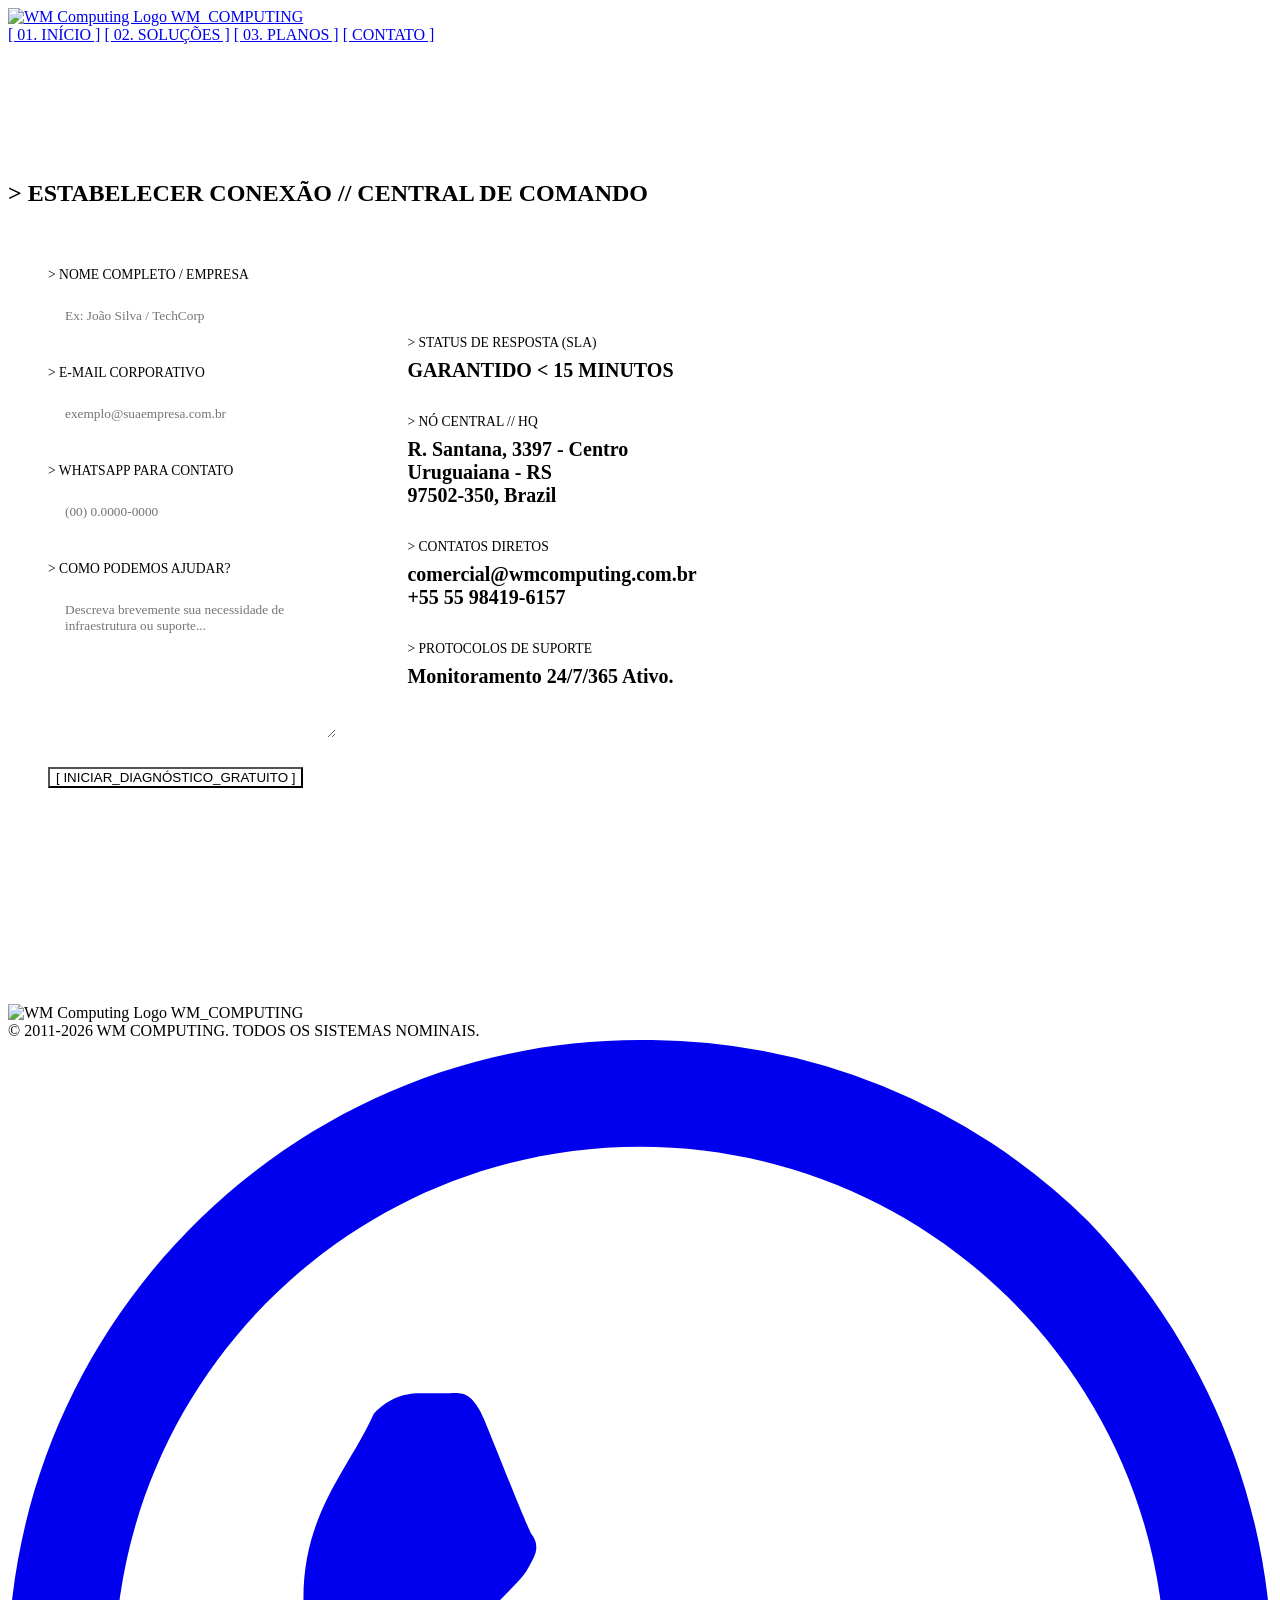
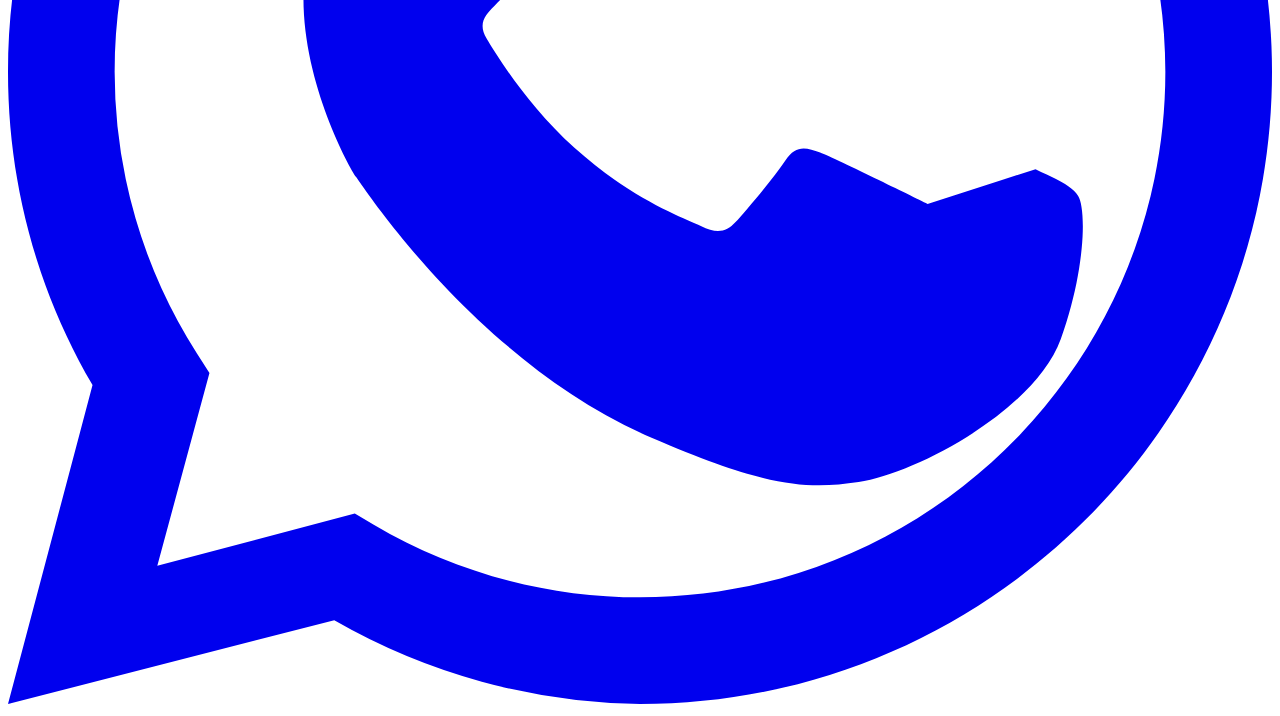
==== contato.html @ d6169005 "Site Wm Computing" ====
<!DOCTYPE html>
<html lang="pt-BR">
<head>
  <meta charset="UTF-8" />
  <meta name="viewport" content="width=device-width, initial-scale=1.0" />
  <title>WM COMPUTING // INIT_CONTACT</title>
  <link rel="preconnect" href="https://fonts.googleapis.com">
  <link rel="preconnect" href="https://fonts.gstatic.com" crossorigin>
  <link href="https://fonts.googleapis.com/css2?family=JetBrains+Mono:wght@400;700;800&family=Syncopate:wght@400;700&family=Inter:wght@400;600;900&display=swap" rel="stylesheet">
  <link rel="stylesheet" href="css/style.css?v=21" />
  <style>
    .contact-section {
      padding-top: calc(var(--nav-height) + 80px);
      min-height: 100vh;
      display: flex;
      align-items: center;
    }
    .contact-grid {
      display: grid;
      grid-template-columns: 1fr 1fr;
      gap: 64px;
      width: 100%;
    }
    .contact-form {
      background: var(--bg-panel);
      padding: 40px;
      border: var(--border-thin);
    }
    .form-group {
      margin-bottom: 24px;
    }
    .form-label {
      display: block;
      font-family: var(--font-mono);
      font-size: 0.85rem;
      color: var(--color-neon-blue);
      margin-bottom: 8px;
    }
    .form-input {
      width: 100%;
      background: transparent;
      border: 1px solid rgba(255,255,255,0.1);
      padding: 16px;
      color: var(--color-text-main);
      font-family: var(--font-mono);
      outline: none;
      transition: 0.3s;
    }
    .form-input:focus {
      border-color: var(--color-neon-green);
      box-shadow: 0 0 15px rgba(0,255,65,0.1);
    }
    textarea.form-input {
      resize: vertical;
      min-height: 120px;
    }
    .contact-info {
      font-family: var(--font-mono);
      display: flex;
      flex-direction: column;
      justify-content: center;
    }
    .info-block {
      margin-bottom: 32px;
    }
    .info-title {
      font-size: 0.85rem;
      color: var(--color-text-dim);
      margin-bottom: 8px;
    }
    .info-data {
      font-size: 1.25rem;
      color: var(--color-text-main);
      font-weight: 700;
    }
    @media (max-width: 768px) {
      .contact-grid { grid-template-columns: 1fr; }
    }
  </style>
</head>
<body>

  <!-- NOISE OVERLAY FOR TEXTURE -->
  <div class="noise-overlay"></div>

  <!-- NAVIGATION -->
  <nav class="sys-nav">
    <div class="nav-container">
      <a href="index.html" class="sys-brand">
        <img src="img/logo.png" alt="WM Computing Logo" class="brand-logo" />
        <span class="brand-text decipher" data-text="WM_COMPUTING">WM_COMPUTING</span>
      </a>
      <div class="sys-links">
        <a href="index.html#core" class="nav-link">[ 01. INÍCIO ]</a>
        <a href="index.html#datagrid" class="nav-link">[ 02. SOLUÇÕES ]</a>
        <a href="index.html#clearance" class="nav-link">[ 03. PLANOS ]</a>
        <a href="contato.html" class="nav-link highlight">[ CONTATO ]</a>
      </div>
    </div>
  </nav>

  <main class="contact-section">
    <div class="container">
      <div class="section-header">
        <h2 class="sys-title">> ESTABELECER CONEXÃO // CENTRAL DE COMANDO</h2>
        <div class="header-line"></div>
      </div>

      <div class="contact-grid">
        <div class="contact-form">
          <form id="contactForm">
            <div class="form-group">
              <label class="form-label" for="nome">> NOME COMPLETO / EMPRESA</label>
              <input type="text" id="nome" name="nome" class="form-input" required placeholder="Ex: João Silva / TechCorp">
            </div>
            <div class="form-group">
              <label class="form-label" for="email">> E-MAIL CORPORATIVO</label>
              <input type="email" id="email" name="email" class="form-input" required placeholder="exemplo@suaempresa.com.br">
            </div>
            <div class="form-group">
              <label class="form-label" for="telefone">> WHATSAPP PARA CONTATO</label>
              <input type="tel" id="telefone" name="telefone" class="form-input" required placeholder="(00) 0.0000-0000">
            </div>
            <div class="form-group">
              <label class="form-label" for="mensagem">> COMO PODEMOS AJUDAR?</label>
              <textarea id="mensagem" name="mensagem" class="form-input" required placeholder="Descreva brevemente sua necessidade de infraestrutura ou suporte..."></textarea>
            </div>
            <button type="submit" class="btn-brutal block primary" style="background: transparent;">
              <span class="btn-bracket">[</span> <span class="btn-text">INICIAR_DIAGNÓSTICO_GRATUITO</span> <span class="btn-bracket">]</span>
            </button>
          </form>
        </div>

        <div class="contact-info">
          <div class="info-block">
            <div class="info-title">> STATUS DE RESPOSTA (SLA)</div>
            <div class="info-data" style="color: var(--color-neon-green);">GARANTIDO < 15 MINUTOS</div>
          </div>
          <div class="info-block">
            <div class="info-title">> NÓ CENTRAL // HQ</div>
            <div class="info-data">R. Santana, 3397 - Centro<br>Uruguaiana - RS<br>97502-350, Brazil</div>
          </div>
          <div class="info-block">
            <div class="info-title">> CONTATOS DIRETOS</div>
            <div class="info-data">comercial@wmcomputing.com.br<br>+55 55 98419-6157</div>
          </div>
          <div class="info-block">
            <div class="info-title">> PROTOCOLOS DE SUPORTE</div>
            <div class="info-data">Monitoramento 24/7/365 Ativo.</div>
          </div>
        </div>
      </div>
    </div>
  </main>

  <footer class="sys-footer" style="margin-top: 60px;">
    <div class="container">
      <div class="footer-grid">
        <div class="sys-brand">
          <img src="img/logo.png" alt="WM Computing Logo" class="brand-logo" />
          <span class="brand-text">WM_COMPUTING</span>
        </div>
        <div class="f-info">© 2011-2026 WM COMPUTING. TODOS OS SISTEMAS NOMINAIS.</div>
      </div>
    </div>
  </footer>

  <!-- FLOATING WHATSAPP BUTTON -->
  <a href="https://wa.me/5555984196157" target="_blank" class="float-wa" title="Iniciar Comunicação via WhatsApp">
    <svg viewBox="0 0 24 24" fill="none" xmlns="http://www.w3.org/2000/svg">
      <path d="M20.52 3.449A11.96 11.96 0 0012 0C5.385 0 0 5.385 0 12c0 2.115.553 4.14 1.605 5.945L0 24l6.195-1.59A11.956 11.956 0 0012 24c6.615 0 12-5.385 12-12 0-3.195-1.245-6.21-3.48-8.551zM12 21.975c-1.785 0-3.525-.48-5.055-1.38l-.36-.21-3.75.99.99-3.66-.24-.375A9.914 9.914 0 012.025 12c0-5.505 4.47-9.975 9.975-9.975S21.975 6.495 21.975 12 17.505 21.975 12 21.975zm5.46-7.47c-.3-.15-1.77-.87-2.04-.975-.27-.105-.465-.15-.66.15s-.765.975-.945 1.17c-.18.195-.36.225-.66.075-.3-.15-1.26-.465-2.4-1.485-.885-.795-1.485-1.77-1.665-2.07-.18-.3-.015-.465.135-.615.135-.135.3-.3.45-.465.15-.15.21-.27.3-.45.105-.195.045-.36-.03-.45-.075-.105-.66-1.59-.9-2.175-.24-.585-.48-.51-.66-.51-.18 0-.39 0-.6 0s-.555.075-.84.39C6.465 8.16 5.61 8.97 5.61 10.605c0 1.635.87 3.21 1 3.39.135.18 2.31 3.525 5.61 4.95 2.16.93 2.925.99 3.93.84 1.11-.165 3.36-1.38 3.84-2.715.48-1.335.48-2.475.33-2.715-.135-.225-.51-.36-.81-.51z" fill="currentColor"/>
    </svg>
  </a>

  <script src="js/main.js?v=21"></script>
  <script src="js/canvas.js?v=21"></script>
  <script>
    document.getElementById('contactForm').addEventListener('submit', function(e) {
      e.preventDefault();
      
      const nome = document.getElementById('nome').value;
      const email = document.getElementById('email').value;
      const telefone = document.getElementById('telefone').value;
      const mensagem = document.getElementById('mensagem').value;
      
      const subject = `Novo Requerimento do Site - ${nome}`;
      const body = `> IDENTIFICAÇÃO: ${nome}\n> ENDEREÇO DE REDE: ${email}\n> CANAL DE VOZ: ${telefone}\n\n> PACOTE DE DADOS:\n${mensagem}`;
      
      // Cria a URL mailto com os dados preenchidos
      const mailtoUrl = `mailto:comercial@wmcomputing.com.br?subject=${encodeURIComponent(subject)}&body=${encodeURIComponent(body)}`;
      
      // Abre o programa de e-mail padrão do usuário
      window.location.href = mailtoUrl;
      
      // Feedback na tela
      const btnText = this.querySelector('.btn-text');
      const originalText = btnText.innerText;
      btnText.innerText = "ABRINDO_EMAIL";
      btnText.style.color = "var(--color-neon-green)";
      
      setTimeout(() => {
        btnText.innerText = originalText;
        btnText.style.color = "";
        this.reset();
      }, 3000);
    });
  </script>
</body>
</html>
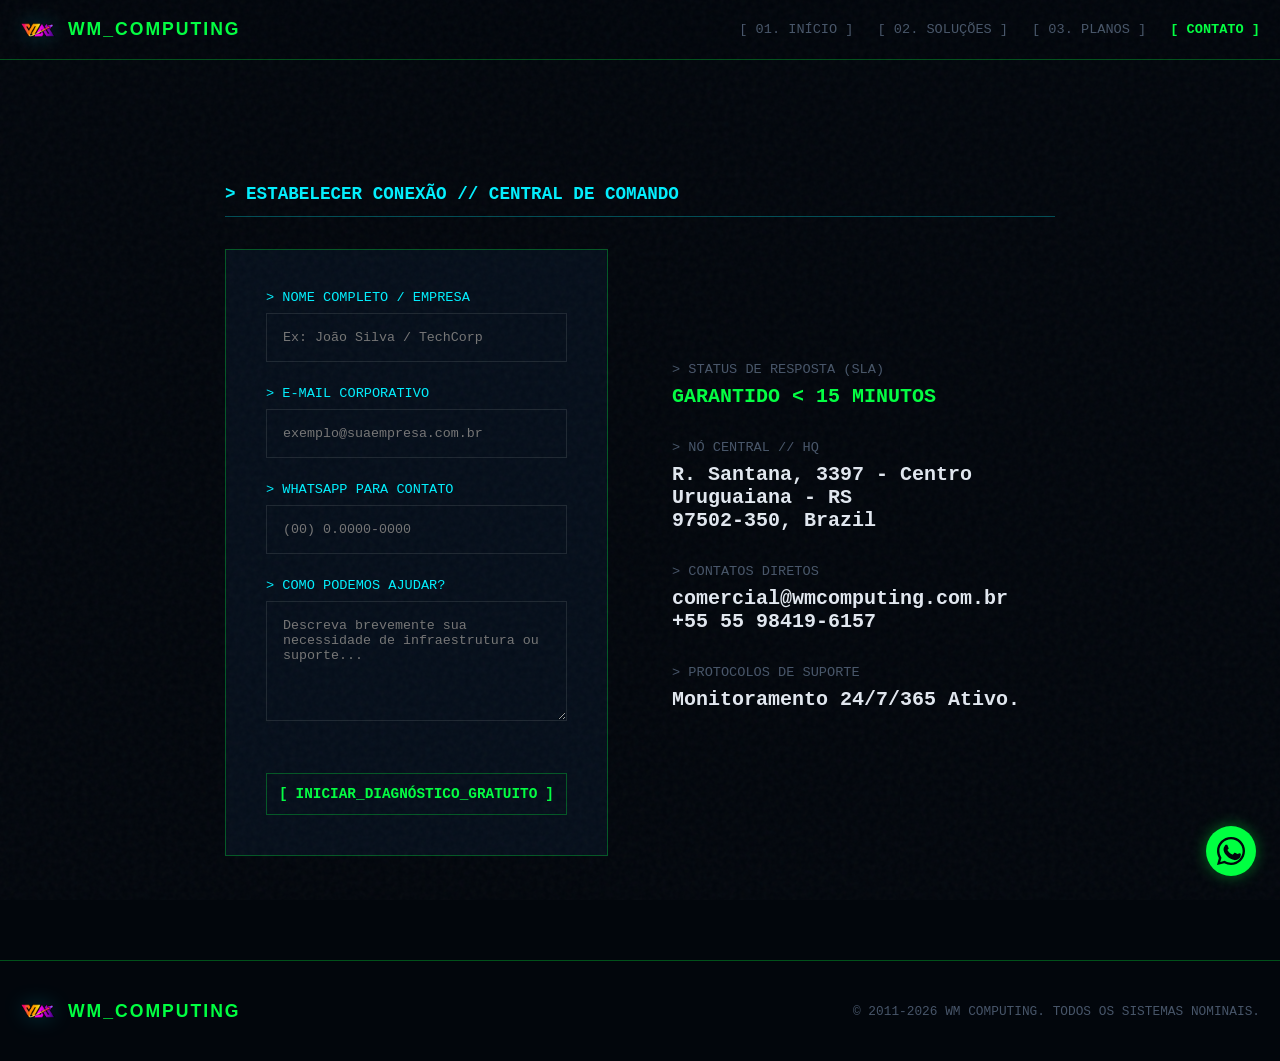
==== commit a77b9e85: "Add files via upload" ====
--- a/contato.html
+++ b/contato.html
@@ -90,7 +90,12 @@
         <img src="img/logo.png" alt="WM Computing Logo" class="brand-logo" />
         <span class="brand-text decipher" data-text="WM_COMPUTING">WM_COMPUTING</span>
       </a>
-      <div class="sys-links">
+      <div class="nav-toggle" id="nav-toggle">
+        <span></span>
+        <span></span>
+        <span></span>
+      </div>
+      <div class="sys-links" id="sys-links">
         <a href="index.html#core" class="nav-link">[ 01. INÍCIO ]</a>
         <a href="index.html#datagrid" class="nav-link">[ 02. SOLUÇÕES ]</a>
         <a href="index.html#clearance" class="nav-link">[ 03. PLANOS ]</a>
--- a/css/style.css
+++ b/css/style.css
@@ -0,0 +1,949 @@
+:root {
+  /* THE MAINFRAME COLOR PALETTE */
+  --bg-dark: #02060C;
+  --bg-panel: #050E1A;
+  --color-neon-green: #00FF41;
+  --color-neon-blue: #00F0FF;
+  --color-neon-orange: #FF4500;
+  --color-text-main: #E2E8F0;
+  --color-text-dim: #475569;
+  --color-accent-blue: #00F0FF;
+  --color-accent-green: #00FF41;
+  
+  /* TYPOGRAPHY */
+  --font-mono: 'JetBrains Mono', monospace;
+  --font-display: 'Syncopate', sans-serif;
+  --font-sync: 'Syncopate', sans-serif;
+  --font-sans: 'Inter', sans-serif;
+  
+  /* BORDERS & SIZES */
+  --border-thin: 1px solid rgba(0, 255, 65, 0.3);
+  --border-neon: 1px solid var(--color-neon-green);
+  --nav-height: 60px;
+  --max-width: 1400px;
+  
+  /* EASING */
+  --ease-out: cubic-bezier(0.16, 1, 0.3, 1);
+}
+
+* {
+  margin: 0; padding: 0; box-sizing: border-box;
+}
+
+html {
+  background-color: var(--bg-dark);
+  color: var(--color-text-main);
+  font-family: var(--font-sans);
+  scroll-behavior: smooth;
+}
+
+body {
+  overflow-x: hidden;
+  -webkit-font-smoothing: antialiased;
+}
+
+body.loading {
+  overflow: hidden;
+}
+
+a { color: inherit; text-decoration: none; }
+
+.container {
+  max-width: 1400px; margin: 0 auto; padding: 0 20px; position: relative; z-index: 2;
+}
+
+/* NOISE OVERLAY */
+.noise-overlay {
+  position: fixed; top: 0; left: 0; width: 100vw; height: 100vh;
+  background: url('data:image/svg+xml,%3Csvg viewBox="0 0 200 200" xmlns="http://www.w3.org/2000/svg"%3E%3Cfilter id="noiseFilter"%3E%3CfeTurbulence type="fractalNoise" baseFrequency="0.8" numOctaves="3" stitchTiles="stitch"/%3E%3C/filter%3E%3Crect width="100%25" height="100%25" filter="url(%23noiseFilter)"/%3E%3C/svg%3E');
+  opacity: 0.04; pointer-events: none; z-index: 9999;
+}
+
+/* BOOT SCREEN */
+.boot-screen {
+  position: fixed; top: 0; left: 0; width: 100vw; height: 100vh;
+  background: var(--bg-dark); z-index: 10000;
+  display: flex; align-items: flex-end; padding: 20px;
+  font-family: var(--font-mono); color: var(--color-neon-green); font-size: 0.9rem;
+  transition: opacity 0.5s ease;
+}
+
+.boot-text {
+  white-space: pre-wrap; line-height: 1.4; max-width: 800px;
+}
+
+/* NAVIGATION */
+.sys-nav {
+  position: fixed; top: 0; left: 0; width: 100%; height: var(--nav-height);
+  background: rgba(2, 6, 12, 0.9); backdrop-filter: blur(5px);
+  border-bottom: var(--border-thin); z-index: 100;
+  display: flex; align-items: center;
+  font-family: var(--font-mono); font-size: 0.85rem;
+}
+
+.nav-container {
+  max-width: var(--max-width);
+  width: 100%;
+  margin: 0 auto;
+  padding: 0 20px;
+  display: flex; justify-content: space-between; align-items: center;
+}
+
+.sys-brand {
+  display: flex;
+  align-items: center;
+  gap: 12px;
+  text-decoration: none;
+}
+
+.brand-logo {
+  height: 36px;
+  width: auto;
+  display: block;
+  filter: drop-shadow(0 0 10px rgba(0, 240, 255, 0.2));
+}
+
+.brand-text {
+  font-family: var(--font-sync);
+  font-weight: 700;
+  font-size: 1.1rem;
+  letter-spacing: 2px;
+  color: var(--color-neon-green);
+}
+
+.sys-links { display: flex; gap: 24px; }
+
+.nav-link {
+  color: var(--color-text-dim); transition: color 0.2s;
+}
+
+.nav-link:hover { color: var(--color-neon-green); }
+
+.nav-link.highlight { color: var(--color-neon-green); font-weight: 700; }
+
+/* HERO / CORE SYSTEM */
+.core-section {
+  position: relative; min-height: 100vh;
+  display: flex; align-items: center; padding-top: var(--nav-height);
+  overflow: hidden;
+}
+
+#hero-canvas {
+  position: absolute; top: 0; left: 0; width: 100%; height: 100%; z-index: 0; opacity: 0.6;
+}
+
+.core-content {
+  position: relative; z-index: 2; width: 100%; padding: 0 5vw;
+  text-align: center;
+}
+
+.sys-badge {
+  font-family: var(--font-mono); font-size: 0.8rem; color: var(--color-neon-green);
+  margin-bottom: 16px; display: inline-block;
+}
+
+.massive-title {
+  font-size: clamp(2rem, 8vw, 6rem); font-weight: 900; line-height: 1.1;
+  letter-spacing: -0.04em; margin-bottom: 24px; color: var(--color-text-main);
+  text-transform: uppercase;
+}
+
+.massive-title .accent { color: var(--color-neon-green); }
+
+.core-sub {
+  font-family: var(--font-mono); font-size: 1rem; color: #cbd5e1;
+  max-width: 600px; line-height: 1.6; margin-bottom: 32px;
+  margin-left: auto; margin-right: auto;
+}
+
+.core-actions { display: flex; gap: 20px; align-items: center; justify-content: center; }
+
+/* BRUTAL BUTTONS */
+.btn-brutal {
+  font-family: var(--font-mono); font-size: 0.9rem; font-weight: 700;
+  display: inline-flex; align-items: center; gap: 8px;
+  color: var(--color-text-main); transition: all 0.2s; cursor: pointer;
+  background: transparent; border: none; padding: 10px 0;
+}
+
+.btn-bracket { color: var(--color-text-dim); transition: color 0.2s; }
+.btn-brutal:hover .btn-bracket { color: var(--color-neon-green); }
+.btn-brutal:hover .btn-text { color: var(--color-neon-green); text-shadow: 0 0 8px rgba(0,255,65,0.4); }
+
+.btn-brutal.primary .btn-bracket { color: var(--color-neon-green); }
+.btn-brutal.primary .btn-text { color: var(--color-neon-green); }
+.btn-brutal.primary:hover { background: rgba(0, 255, 65, 0.1); }
+.btn-brutal.block { width: 100%; justify-content: center; border: var(--border-thin); padding: 12px; margin-top: 24px; }
+.btn-brutal.block:hover { border-color: var(--color-neon-green); }
+
+/* SIDE HUDS */
+.side-hud {
+  position: absolute; top: 50%; transform: translateY(-50%);
+  font-family: var(--font-mono); font-size: 0.75rem; color: var(--color-text-dim);
+  display: flex; flex-direction: column; gap: 8px; z-index: 2;
+}
+.left-hud { left: 20px; }
+.right-hud { right: 20px; text-align: right; }
+
+/* STATS TAPE */
+.stats-tape {
+  width: 100%; background: var(--color-neon-green); color: #000;
+  font-family: var(--font-mono); font-weight: 700; font-size: 0.8rem;
+  padding: 6px 0; overflow: hidden; white-space: nowrap;
+}
+
+.tape-track { display: inline-block; animation: marquee 20s linear infinite; }
+@keyframes marquee { 0% { transform: translateX(0); } 100% { transform: translateX(-50%); } }
+
+/* SECTION HEADERS */
+.section-header { margin-bottom: 32px; }
+.sys-title {
+  font-family: var(--font-mono); font-size: 1.1rem; font-weight: 700;
+  color: var(--color-neon-blue); margin-bottom: 12px;
+}
+.header-line { width: 100%; height: 1px; background: rgba(0, 240, 255, 0.3); }
+
+/* ABOUT SECTION */
+.about-section { padding: 80px 0 0 0; }
+
+.about-terminal-box {
+  background: var(--bg-panel);
+  border: var(--border-thin);
+  padding: 32px;
+  position: relative;
+}
+
+.about-content {
+  display: flex;
+  flex-direction: column;
+  gap: 20px;
+  position: relative;
+  z-index: 2;
+}
+
+.term-line {
+  font-family: var(--font-mono);
+  font-size: 1rem;
+  line-height: 1.6;
+  color: var(--color-text-main);
+  opacity: 0;
+  transform: translateY(10px);
+  transition: opacity 0.4s ease, transform 0.4s ease;
+}
+
+.term-line.active {
+  opacity: 1;
+  transform: translateY(0);
+}
+
+.about-highlight {
+  margin-top: 12px;
+  padding: 20px;
+  border-left: 2px solid var(--color-neon-orange);
+  background: rgba(255, 69, 0, 0.05);
+  display: flex;
+  gap: 12px;
+  align-items: flex-start;
+}
+
+.warning-tag {
+  color: var(--color-neon-orange);
+  font-weight: 800;
+}
+
+.highlight-text { color: var(--color-text-main); }
+.highlight-text strong { color: var(--color-neon-orange); }
+
+/* DATAGRID */
+.datagrid-section { padding: 80px 0; border-bottom: var(--border-thin); }
+
+.hud-modules-grid {
+  display: grid;
+  grid-template-columns: repeat(auto-fit, minmax(280px, 1fr));
+  gap: 20px;
+}
+
+.hud-module {
+  background: rgba(5, 14, 26, 0.6);
+  border: 1px solid rgba(0, 240, 255, 0.1);
+  padding: 20px;
+  position: relative;
+  display: flex;
+  flex-direction: column;
+  transition: all 0.3s;
+  overflow: hidden;
+}
+
+.hud-module::before {
+  content: '';
+  position: absolute;
+  top: 0; left: 0;
+  width: 2px; height: 100%;
+  background: var(--color-neon-blue);
+  opacity: 0.5;
+  transition: 0.3s;
+}
+
+.hud-module:hover {
+  border-color: var(--color-neon-blue);
+  box-shadow: 0 0 15px rgba(0, 240, 255, 0.1);
+  transform: translateY(-3px);
+}
+
+.hud-module:hover::before {
+  background: var(--color-neon-green);
+  width: 100%;
+  opacity: 0.03;
+}
+
+.module-header {
+  display: flex;
+  justify-content: space-between;
+  align-items: center;
+  margin-bottom: 20px;
+  font-family: var(--font-mono);
+  color: var(--color-text-dim);
+}
+
+.module-id { font-size: 0.8rem; }
+.module-icon { font-size: 1.25rem; color: var(--color-neon-blue); transition: 0.3s; }
+
+.hud-module:hover .module-icon { color: var(--color-neon-green); }
+
+.module-title {
+  font-size: 1.25rem;
+  font-weight: 800;
+  margin-bottom: 12px;
+  color: var(--color-text-main);
+  text-transform: uppercase;
+}
+
+.module-desc {
+  font-size: 0.9rem;
+  color: var(--color-text-main);
+  line-height: 1.5;
+  margin-bottom: 24px;
+  flex-grow: 1;
+}
+
+.module-footer {
+  display: flex;
+  justify-content: space-between;
+  align-items: center;
+  border-top: 1px solid rgba(255,255,255,0.05);
+  padding-top: 10px;
+  font-family: var(--font-mono);
+  font-size: 0.8rem;
+}
+
+.module-status {
+  color: var(--color-neon-green);
+  display: flex; align-items: center; gap: 6px;
+}
+
+.status-dot {
+  width: 6px; height: 6px;
+  background: var(--color-neon-green);
+  border-radius: 50%;
+  animation: pulse-dot 1.5s infinite;
+}
+
+@keyframes pulse-dot {
+  0% { opacity: 1; box-shadow: 0 0 5px var(--color-neon-green); }
+  50% { opacity: 0.3; box-shadow: 0 0 0px var(--color-neon-green); }
+  100% { opacity: 1; box-shadow: 0 0 5px var(--color-neon-green); }
+}
+
+.module-action {
+  color: var(--color-text-dim);
+  transition: 0.3s;
+}
+
+.hud-module:hover .module-action {
+  color: var(--color-neon-green);
+  letter-spacing: 1px;
+}
+
+/* MODULE DETAIL PANEL (animated accordion) */
+.module-detail-panel {
+  max-height: 0;
+  overflow: hidden;
+  transition: max-height 0.55s cubic-bezier(0.16, 1, 0.3, 1),
+              opacity 0.4s ease,
+              margin 0.4s ease;
+  opacity: 0;
+  margin-bottom: 0;
+}
+
+.module-detail-panel.is-open {
+  max-height: 500px;
+  opacity: 1;
+  margin-bottom: 20px;
+}
+
+.detail-panel-inner {
+  border-top: 1px solid rgba(0, 240, 255, 0.15);
+  padding-top: 16px;
+}
+
+.detail-headline {
+  font-size: 0.7rem;
+  color: var(--color-neon-blue);
+  letter-spacing: 2px;
+  text-transform: uppercase;
+  font-family: var(--font-mono);
+  margin-bottom: 10px;
+}
+
+.detail-body {
+  font-size: 0.95rem;
+  color: var(--color-text-main);
+  line-height: 1.6;
+  margin-bottom: 16px;
+}
+
+.detail-items {
+  list-style: none;
+  padding: 0;
+  margin: 0 0 20px 0;
+  display: flex;
+  flex-direction: column;
+  gap: 8px;
+}
+
+.detail-items li {
+  font-family: var(--font-mono);
+  font-size: 0.85rem;
+  color: var(--color-text-dim);
+  padding-left: 16px;
+  position: relative;
+  opacity: 0;
+  transform: translateX(-5px);
+  transition: opacity 0.3s ease, transform 0.3s ease;
+}
+
+.module-detail-panel.is-open .detail-items li {
+  opacity: 1;
+  transform: translateX(0);
+}
+
+.module-detail-panel.is-open .detail-items li:nth-child(1) { transition-delay: 0.1s; }
+.module-detail-panel.is-open .detail-items li:nth-child(2) { transition-delay: 0.15s; }
+.module-detail-panel.is-open .detail-items li:nth-child(3) { transition-delay: 0.2s; }
+.module-detail-panel.is-open .detail-items li:nth-child(4) { transition-delay: 0.25s; }
+.module-detail-panel.is-open .detail-items li:nth-child(5) { transition-delay: 0.3s; }
+
+.detail-items li::before {
+  content: '//';
+  position: absolute;
+  left: 0;
+  color: var(--color-neon-green);
+  font-weight: 700;
+}
+
+.detail-metrics {
+  display: grid;
+  grid-template-columns: repeat(2, 1fr);
+  gap: 10px;
+  margin-bottom: 16px;
+}
+
+.metric-box {
+  background: rgba(0, 255, 65, 0.04);
+  border: 1px solid rgba(0, 255, 65, 0.12);
+  padding: 10px 12px;
+}
+
+.metric-val {
+  font-family: var(--font-mono);
+  font-size: 1.1rem;
+  font-weight: 800;
+  color: var(--color-neon-green);
+  line-height: 1;
+  margin-bottom: 4px;
+}
+
+.metric-label {
+  font-family: var(--font-mono);
+  font-size: 0.7rem;
+  color: var(--color-text-dim);
+  text-transform: uppercase;
+  letter-spacing: 1px;
+}
+
+.detail-cta {
+  display: inline-flex;
+  align-items: center;
+  gap: 6px;
+  font-family: var(--font-mono);
+  font-size: 0.8rem;
+  font-weight: 700;
+  color: var(--color-neon-green);
+  border: 1px solid rgba(0, 255, 65, 0.4);
+  padding: 8px 16px;
+  text-decoration: none;
+  transition: all 0.2s;
+}
+
+.detail-cta:hover {
+  background: rgba(0, 255, 65, 0.08);
+  border-color: var(--color-neon-green);
+  box-shadow: 0 0 12px rgba(0, 255, 65, 0.15);
+}
+
+.btn-detail-wrap {
+  display: flex;
+  align-items: center;
+  gap: 6px;
+}
+
+.btn-detail-arrow {
+  display: inline-block;
+  transition: transform 0.35s cubic-bezier(0.16, 1, 0.3, 1);
+  font-style: normal;
+}
+
+.btn-detail.is-open .btn-detail-arrow {
+  transform: rotate(180deg);
+}
+
+/* CLEARANCE LEVELS */
+.clearance-section { padding: 100px 0; }
+
+.clearance-grid { display: grid; grid-template-columns: repeat(3, 1fr); gap: 20px; }
+
+.tier-box {
+  background: var(--bg-panel); border: var(--border-thin); padding: 32px;
+  font-family: var(--font-mono); display: flex; flex-direction: column;
+  transition: 0.3s;
+}
+
+.tier-box:hover { border-color: var(--color-neon-blue); box-shadow: 0 0 20px rgba(0, 240, 255, 0.1); transform: translateY(-5px); }
+
+.highlight-tier { border-color: var(--color-neon-green); position: relative; animation: pulse-border 2s infinite; }
+.highlight-tier:hover { border-color: var(--color-neon-green); box-shadow: 0 0 20px rgba(0, 255, 65, 0.2); }
+
+@keyframes pulse-border {
+  0% { box-shadow: 0 0 0 0 rgba(0, 255, 65, 0.4); }
+  70% { box-shadow: 0 0 0 8px rgba(0, 255, 65, 0); }
+  100% { box-shadow: 0 0 0 0 rgba(0, 255, 65, 0); }
+}
+
+.tier-badge {
+  position: absolute; top: -14px; left: 24px; background: var(--color-neon-green); color: #000;
+  font-size: 0.7rem; font-weight: 800; padding: 4px 12px; letter-spacing: 1.5px;
+  text-transform: uppercase; border: 1px solid #000; box-shadow: 4px 4px 0 rgba(0,0,0,0.5);
+}
+
+.tier-header { display: flex; flex-direction: column; margin-bottom: 24px; }
+.tier-header .lvl { font-size: 0.8rem; color: var(--color-text-dim); margin-bottom: 6px; }
+.tier-header .name { font-size: 1.25rem; font-weight: 800; color: var(--color-text-main); }
+
+.tier-price { 
+  font-size: 2.8rem; font-weight: 800; margin: 32px 0; line-height: 1; 
+  color: #FFF; font-family: var(--font-sync); letter-spacing: -2px;
+}
+.tier-price .p-sub { font-size: 0.85rem; color: var(--color-text-dim); font-weight: 400; margin-left: 8px; letter-spacing: 1px; }
+
+.tier-specs { flex-grow: 1; display: flex; flex-direction: column; gap: 12px; }
+.spec-line { font-size: 0.8rem; color: var(--color-text-main); }
+.spec-line .chk { color: var(--color-neon-green); margin-right: 6px; }
+.spec-line.off { color: var(--color-text-dim); text-decoration: line-through; }
+.spec-line.off .chk { color: var(--color-text-dim); }
+
+/* FOOTER */
+.sys-footer { border-top: var(--border-thin); padding: 32px 0; font-family: var(--font-mono); font-size: 0.8rem; }
+.footer-grid { display: flex; justify-content: space-between; align-items: center; }
+.f-info { color: var(--color-text-dim); }
+
+/* FLOATING WHATSAPP */
+.float-wa {
+  position: fixed;
+  bottom: 24px;
+  right: 24px;
+  width: 50px;
+  height: 50px;
+  background: var(--color-neon-green);
+  color: var(--bg-dark);
+  border-radius: 50%;
+  display: flex;
+  align-items: center;
+  justify-content: center;
+  z-index: 9999;
+  box-shadow: 0 0 15px rgba(0, 255, 65, 0.4);
+  transition: all 0.3s;
+}
+
+.float-wa svg {
+  width: 28px;
+  height: 28px;
+}
+
+.float-wa:hover {
+  transform: translateY(-3px) scale(1.05);
+  box-shadow: 0 0 20px rgba(0, 255, 65, 0.6);
+  background: #FFF;
+}
+
+/* ── PREMIUM HUD MODAL ── */
+#modal-overlay {
+  display: none;
+  position: fixed;
+  inset: 0;
+  background: rgba(2, 6, 12, 0.85);
+  backdrop-filter: blur(12px);
+  -webkit-backdrop-filter: blur(12px);
+  z-index: 10000;
+  align-items: center;
+  justify-content: center;
+  padding: 20px;
+  opacity: 0;
+  transition: opacity 0.4s ease;
+}
+
+#modal-overlay.is-active {
+  display: flex;
+  opacity: 1;
+}
+
+.hud-modal-container {
+  background: rgba(10, 15, 25, 0.9);
+  border: 1px solid rgba(0, 240, 255, 0.2);
+  width: 100%;
+  max-width: 800px;
+  position: relative;
+  overflow: hidden;
+  box-shadow: 0 0 50px rgba(0, 0, 0, 0.8), inset 0 0 20px rgba(0, 240, 255, 0.05);
+  transform: scale(0.9) translateY(20px);
+  transition: all 0.5s cubic-bezier(0.16, 1, 0.3, 1);
+  max-height: 90vh;
+  display: flex;
+  flex-direction: column;
+}
+
+#modal-overlay.is-active .hud-modal-container {
+  transform: scale(1) translateY(0);
+}
+
+.modal-hud-header {
+  padding: 24px 40px;
+  border-bottom: 1px solid rgba(255, 255, 255, 0.05);
+  display: flex;
+  justify-content: space-between;
+  align-items: center;
+  background: rgba(255, 255, 255, 0.02);
+}
+
+.modal-hud-title-wrap {
+  display: flex;
+  align-items: center;
+  gap: 16px;
+}
+
+.modal-hud-icon {
+  font-size: 1.5rem;
+  color: var(--color-neon-blue);
+  background: rgba(0, 240, 255, 0.1);
+  width: 44px;
+  height: 44px;
+  display: flex;
+  align-items: center;
+  justify-content: center;
+  border: 1px solid rgba(0, 240, 255, 0.2);
+}
+
+.modal-hud-title {
+  font-family: var(--font-display);
+  font-size: 1.25rem;
+  letter-spacing: 2px;
+  text-transform: uppercase;
+}
+
+.btn-modal-close {
+  background: none;
+  border: none;
+  color: var(--color-text-dim);
+  font-family: var(--font-mono);
+  font-size: 0.8rem;
+  cursor: pointer;
+  transition: all 0.3s;
+  padding: 8px 16px;
+  border: 1px solid transparent;
+}
+
+.btn-modal-close:hover {
+  color: #FFF;
+  border-color: rgba(255, 255, 255, 0.1);
+  background: rgba(255, 255, 255, 0.05);
+}
+
+.modal-hud-body {
+  padding: 40px;
+  overflow-y: auto;
+  flex: 1;
+}
+
+.modal-intro {
+  font-size: 1.5rem;
+  font-family: var(--font-sans);
+  font-weight: 700;
+  line-height: 1.3;
+  margin-bottom: 32px;
+  color: #FFF;
+  max-width: 600px;
+}
+
+.modal-technical-grid {
+  display: grid;
+  grid-template-columns: 1fr 1fr;
+  gap: 40px;
+  margin-bottom: 40px;
+}
+
+.modal-features h4 {
+  font-family: var(--font-mono);
+  font-size: 0.75rem;
+  color: var(--color-neon-blue);
+  margin-bottom: 20px;
+  text-transform: uppercase;
+  letter-spacing: 1px;
+}
+
+.modal-features ul {
+  list-style: none;
+  padding: 0;
+}
+
+.modal-features li {
+  margin-bottom: 16px;
+  display: flex;
+  align-items: flex-start;
+  gap: 12px;
+  font-size: 1rem;
+  color: var(--color-text-dim);
+  line-height: 1.4;
+}
+
+.modal-features li span {
+  color: var(--color-neon-green);
+  font-family: var(--font-mono);
+  font-size: 0.8rem;
+}
+
+.modal-stats {
+  background: rgba(255, 255, 255, 0.02);
+  border: 1px solid rgba(255, 255, 255, 0.05);
+  padding: 24px;
+}
+
+.stat-item {
+  margin-bottom: 24px;
+}
+
+.stat-item:last-child {
+  margin-bottom: 0;
+}
+
+.stat-label {
+  font-family: var(--font-mono);
+  font-size: 0.7rem;
+  color: var(--color-text-dim);
+  text-transform: uppercase;
+  margin-bottom: 8px;
+}
+
+.stat-value {
+  font-family: var(--font-display);
+  font-size: 1.5rem;
+  color: var(--color-neon-green);
+  display: flex;
+  align-items: baseline;
+  gap: 8px;
+}
+
+.stat-unit {
+  font-size: 0.8rem;
+  color: var(--color-text-dim);
+  font-family: var(--font-mono);
+}
+
+.modal-footer {
+  padding: 32px 40px;
+  background: rgba(0, 240, 255, 0.03);
+  border-top: 1px solid rgba(0, 240, 255, 0.1);
+  display: flex;
+  justify-content: flex-end;
+}
+
+@media (max-width: 768px) {
+  .modal-technical-grid { grid-template-columns: 1fr; gap: 32px; }
+  .modal-hud-body { padding: 30px 24px; }
+  .modal-intro { font-size: 1.25rem; }
+}
+
+/* ── PREMIUM PRICING TOUCHES ── */
+.tier-box {
+  position: relative;
+  overflow: visible;
+  transition: all 0.4s var(--ease-out);
+}
+
+.shimmer-layer {
+  position: absolute;
+  inset: 0;
+  overflow: hidden;
+  pointer-events: none;
+  z-index: 0;
+}
+
+.shimmer-layer::after {
+  content: '';
+  position: absolute;
+  top: -100%;
+  left: -100%;
+  width: 300%;
+  height: 300%;
+  background: linear-gradient(
+    45deg,
+    transparent 0%,
+    rgba(0, 240, 255, 0.03) 45%,
+    rgba(0, 240, 255, 0.1) 50%,
+    transparent 55%
+  );
+  transition: all 0.6s;
+  transform: rotate(25deg);
+}
+
+.tier-box:hover .shimmer-layer::after {
+  top: -50%;
+  left: -50%;
+}
+
+.highlight-tier {
+  border-color: var(--color-neon-blue) !important;
+  box-shadow: 0 0 30px rgba(0, 240, 255, 0.1);
+}
+
+.highlight-tier .tier-badge {
+  background: var(--color-neon-blue);
+  animation: pulse-badge 2s infinite;
+}
+
+@keyframes pulse-badge {
+  0% { opacity: 1; }
+  50% { opacity: 0.7; }
+  100% { opacity: 1; }
+}
+
+.tier-price {
+  font-size: 3rem;
+  letter-spacing: -2px;
+  margin: 32px 0;
+  color: #FFF;
+}
+
+.tier-price .p-sub {
+  font-size: 0.8rem;
+  letter-spacing: 2px;
+  color: var(--color-text-dim);
+  margin-left: 8px;
+}
+
+/* RESPONSIVE */
+@media (max-width: 1024px) {
+  .clearance-grid { grid-template-columns: 1fr; gap: 30px; }
+  .side-hud { display: none; }
+  .core-content { padding: 0 5vw; }
+}
+
+@media (max-width: 768px) {
+  .container { padding: 0 20px; }
+  
+  /* NAV ADJUSTMENTS */
+  .sys-nav { height: auto; padding: 16px 0; position: fixed; }
+  .nav-container { flex-direction: row; justify-content: space-between; align-items: center; }
+  .sys-links { 
+    position: fixed; top: 70px; left: 0; width: 100%; 
+    background: rgba(2, 6, 12, 0.98); 
+    flex-direction: column; 
+    padding: 40px 20px; 
+    gap: 24px; 
+    border-bottom: var(--border-thin);
+    transform: translateY(-150%);
+    transition: transform 0.4s var(--ease-out);
+    z-index: -1;
+  }
+  .sys-links.is-active { transform: translateY(0); }
+  
+  .nav-toggle {
+    display: flex; flex-direction: column; gap: 4px; cursor: pointer;
+  }
+  .nav-toggle span {
+    width: 24px; height: 2px; background: var(--color-neon-green);
+    transition: 0.3s;
+  }
+
+  .nav-toggle.is-active span:nth-child(1) { transform: translateY(6px) rotate(45deg); }
+  .nav-toggle.is-active span:nth-child(2) { opacity: 0; }
+  .nav-toggle.is-active span:nth-child(3) { transform: translateY(-6px) rotate(-45deg); }
+
+  /* CORE ADJUSTMENTS */
+  .core-section { padding-top: 120px; min-height: auto; padding-bottom: 60px; }
+  .massive-title { font-size: clamp(1.75rem, 10vw, 2.5rem); margin-bottom: 20px; }
+  .core-sub { font-size: 0.9rem; margin-bottom: 24px; }
+  .core-actions { flex-direction: column; align-items: stretch; gap: 12px; }
+  
+  /* SPACING ADJUSTMENTS */
+  .contact-section { padding-top: 40px; padding-bottom: 80px; min-height: auto; align-items: flex-start; }
+  .section-header { margin-bottom: 40px; }
+  .sys-title { font-size: 1rem; }
+  
+  /* HUD MODULES */
+  .hud-module { padding: 20px; }
+  .module-title { font-size: 1.15rem; }
+  .hud-modules-grid { grid-template-columns: 1fr; }
+  
+  /* ABOUT BOX */
+  .about-terminal-box { padding: 24px 16px; }
+  .term-line { font-size: 0.9rem; }
+  .about-highlight { flex-direction: column; gap: 12px; }
+  
+  /* FOOTER */
+  .footer-grid { flex-direction: column; gap: 24px; text-align: center; }
+  .sys-brand { justify-content: center; }
+}
+
+/* UTILS FOR RESPONSIVENESS */
+.centered-header { text-align: center; margin-bottom: 60px; }
+.sub-highlight { max-width: 800px; margin: 0 auto 20px; font-size: 1.1rem; line-height: 1.6; color: #94a3b8; }
+.sub-highlight-light { max-width: 800px; margin: 0 auto 20px; font-size: 1.1rem; line-height: 1.4; color: #cbd5e1; }
+.status-highlight { max-width: 800px; margin: 0 auto 20px; font-size: 1.1rem; line-height: 1.4; color: var(--color-text-main); font-weight: 700; }
+.danger-highlight { max-width: 800px; margin: 0 auto 40px; font-size: 1.25rem; line-height: 1.6; color: var(--color-neon-orange); font-weight: 800; letter-spacing: 1px; }
+.danger-box { max-width: 800px; margin: 0 auto; font-size: 1.2rem; line-height: 1.6; color: var(--color-neon-orange); font-weight: 800; border: 1px solid rgba(255,69,0,0.3); padding: 20px; display: inline-block; }
+.success-highlight { font-size: 1.1rem; line-height: 1.4; margin: 0 auto 20px; color: var(--color-neon-green); font-weight: 700; }
+.highlight-bold { font-size: 1.1rem; line-height: 1.6; margin: 0 auto 20px; color: var(--color-text-main); font-weight: 700; max-width: 800px; }
+.highlight-extra-bold { font-size: 1.1rem; line-height: 1.6; margin-bottom: 0; color: var(--color-text-main); font-weight: 800; }
+.underline-orange { color: #fff; text-decoration: underline; text-underline-offset: 8px; text-decoration-color: var(--color-neon-orange); }
+.orange { color: var(--color-neon-orange); }
+.blue { color: var(--color-neon-blue); }
+.white { color: #fff; }
+.centered-btn { margin-top: 40px; justify-content: center; }
+.section-title { font-size: clamp(1.5rem, 5vw, 2.5rem) !important; letter-spacing: 4px; color: var(--color-neon-green); }
+
+.status-monitor { color: var(--color-neon-green); margin-left: 10px; font-family: var(--font-mono); font-size: 0.7rem; }
+.modal-cta { padding: 12px 24px; }
+.orange-dot { background: var(--color-neon-orange) !important; animation: pulse-orange 1.5s infinite !important; }
+.danger { color: var(--color-neon-orange) !important; }
+
+@keyframes pulse-orange {
+  0% { opacity: 1; box-shadow: 0 0 5px var(--color-neon-orange); }
+  50% { opacity: 0.3; box-shadow: 0 0 0px var(--color-neon-orange); }
+  100% { opacity: 1; box-shadow: 0 0 5px var(--color-neon-orange); }
+}
+
+@media (max-width: 480px) {
+  .massive-title { font-size: 1.75rem; }
+  .btn-brutal .btn-text { font-size: 0.8rem; }
+  .stats-tape { font-size: 0.7rem; }
+  .tier-price { font-size: 2.2rem; }
+}
